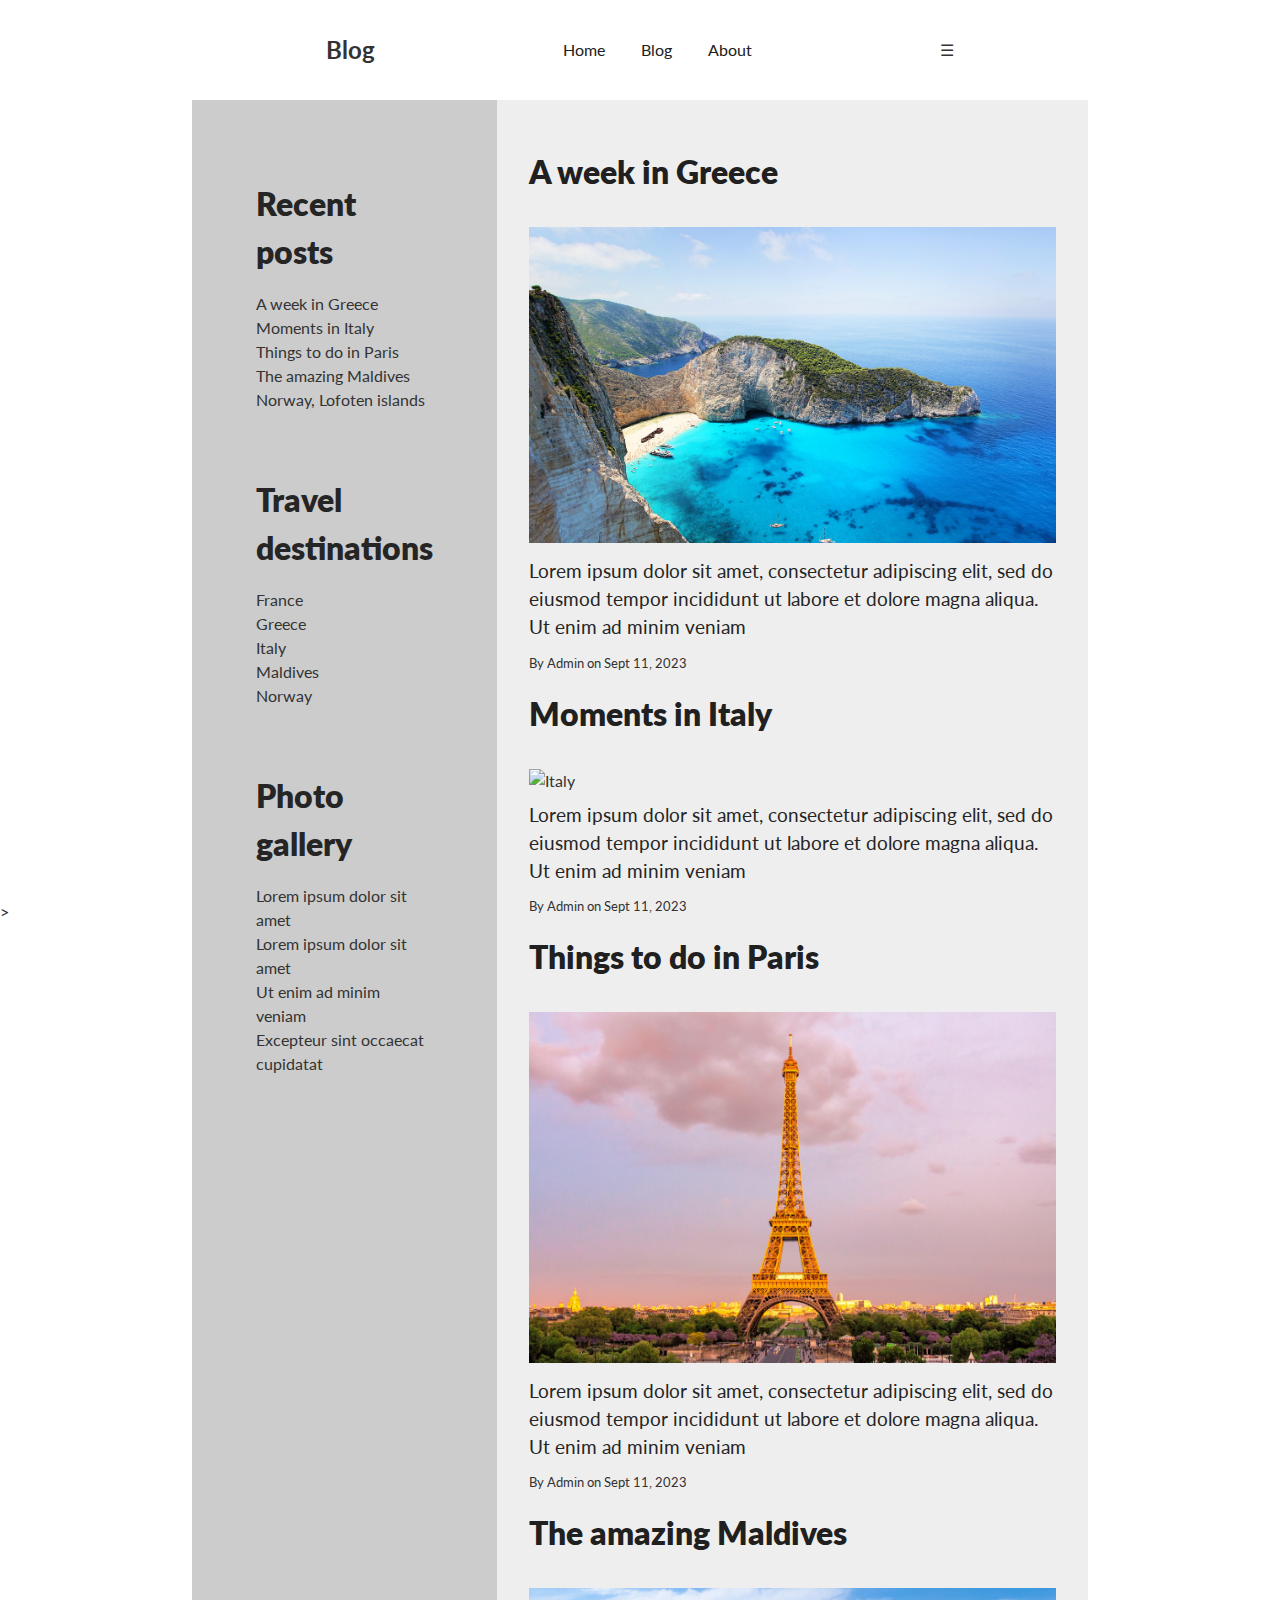
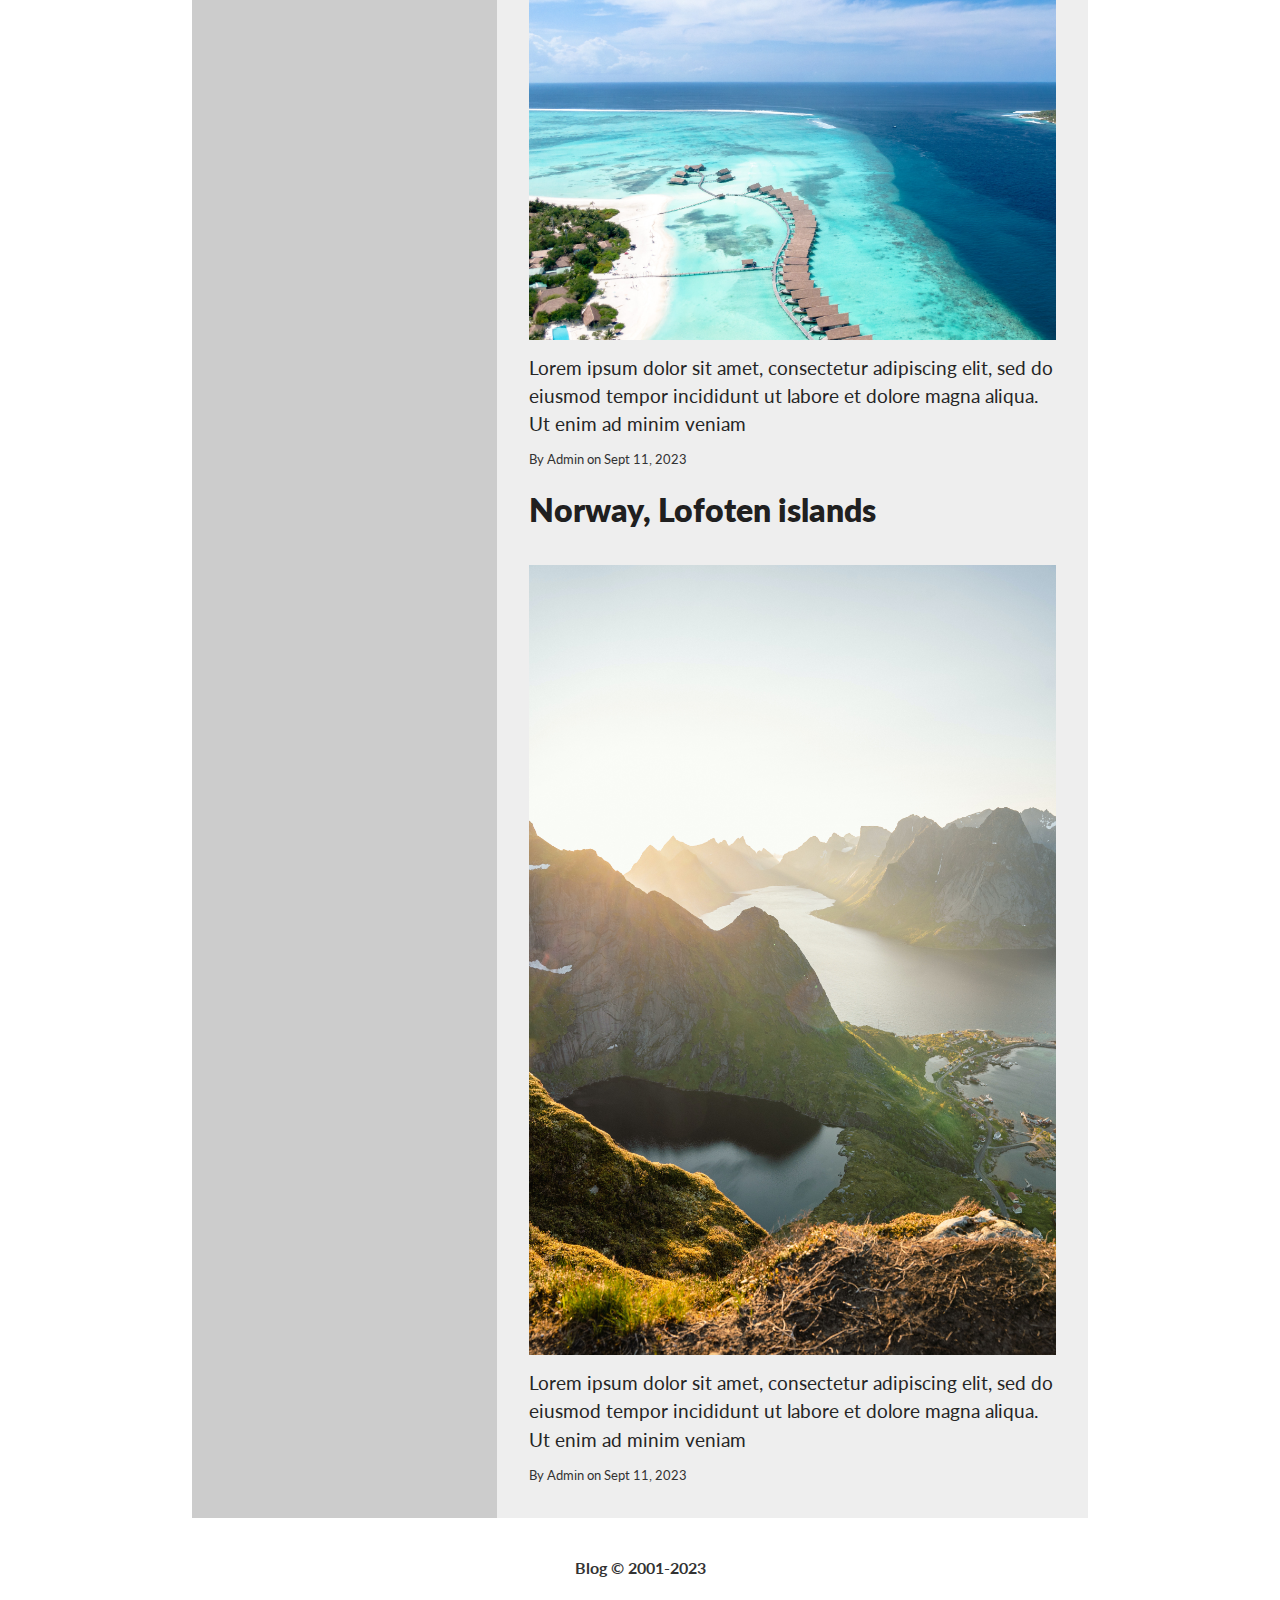
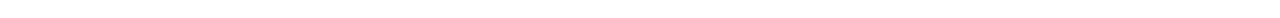
==== about.html @ 2634a688 "Content+pages" ====
<!DOCTYPE html>
<html lang="en">
<head>
  <meta charset="utf-8">
  <meta http-equiv="X-UA-Compatible" content="ie=edge">
  <meta name = "viewport" content="width=device-width, initial-scale=1.0">
  <link rel="stylesheet" href="css/style.css">
    <title>Blog</title>
</head>
<body>
    <div class="container">
        <header>
            <nav>
                <div class="logo">
                    <h2>Blog</h2>
                </div>
                <ul>
                    <li><a href="index.html">Home</a></li>
                    <li><a href="blog.html">Blog</a></li>
                    <li><a href="about.html">About</a></li>
                </ul>
                <a href="#" class="information">&#9776;</a>
            </nav>
        </header>
        <aside>
            <div class="posts">
                <h1>Recent posts</h1>
                <ul>
                    <li><a href="#">A week in Greece</a></li>
                    <li><a href="#">Moments in Italy</a></li>
                    <li><a href="#">Things to do in Paris</a></li>
                    <li><a href="#">The amazing Maldives</a></li>
                    <li><a href="#">Norway, Lofoten islands</a></li>
                </ul>
            </div>

            <div class="destinations">
                <h1>Travel destinations</h1>
                <ul>
                    <li><a href="#">France</a></li>
                    <li><a href="#">Greece</a></li>
                    <li><a href="#">Italy</a></li>
                    <li><a href="#">Maldives</a></li>
                    <li><a href="#">Norway</a></li>
                </ul>
            </div>

            <div class="gallery">
                <h1>Photo gallery</h1>
                <ul>
                    <li><a href="#">Lorem ipsum dolor sit amet</a></li>
                    <li><a href="#">Lorem ipsum dolor sit amet</a></li>
                    <li><a href="#">Ut enim ad minim veniam</a></li>
                    <li><a href="#">Excepteur sint occaecat cupidatat</a></li>
                </ul>
            </div>
        </aside>
        <main>
            <div class="blog-posts">
                <div class="post">
                    <h1>A week in Greece</h1>
                    <img src="assets/pictures/greece.jpg" alt="Greece">
                    <h3>Lorem ipsum dolor sit amet, consectetur adipiscing elit, sed do eiusmod tempor incididunt ut labore et dolore magna aliqua. Ut enim ad minim veniam</h3>
                    <small>By <a href="#">Admin</a> on Sept 11, 2023</small>
                </div>
                <div class="post">
                    <h1>Moments in Italy</h1>
                    <img src="assets/pictures/italy.jpg" alt="Italy">
                    <h3>Lorem ipsum dolor sit amet, consectetur adipiscing elit, sed do eiusmod tempor incididunt ut labore et dolore magna aliqua. Ut enim ad minim veniam</h3>
                    <small>By <a href="#">Admin</a> on Sept 11, 2023</small>
            </div>
            <div class="post">
                <h1>Things to do in Paris</h1>
                <img src="assets/pictures/france.jpg" alt="France">
                <h3>Lorem ipsum dolor sit amet, consectetur adipiscing elit, sed do eiusmod tempor incididunt ut labore et dolore magna aliqua. Ut enim ad minim veniam</h3>
                <small>By <a href="#">Admin</a> on Sept 11, 2023</small>
            </div>
            <div class="post">
                <h1>The amazing Maldives</h1>
                <img src="assets/pictures/maldives.jpg" alt="Maldives">
                <h3>Lorem ipsum dolor sit amet, consectetur adipiscing elit, sed do eiusmod tempor incididunt ut labore et dolore magna aliqua. Ut enim ad minim veniam</h3>
                <small>By <a href="#">Admin</a> on Sept 11, 2023</small>
        </div>
        <div class="post">
            <h1>Norway, Lofoten islands</h1>
            <img src="assets/pictures/reinebringen.jpg" alt="Norway">
            <h3>Lorem ipsum dolor sit amet, consectetur adipiscing elit, sed do eiusmod tempor incididunt ut labore et dolore magna aliqua. Ut enim ad minim veniam</h3>
            <small>By <a href="#">Admin</a> on Sept 11, 2023</small>
    </div>

        </main>
        <footer>
            <h4>Blog &copy; 2001-2023</h4>
        </footer>
    </div>

    <script src="app.js"></script>
</body>
  </html>>
---- css/style.css ----
@import url('https://fonts.googleapis.com/css2?family=Lato:wght@400;900&display=swap');
/*Base styling */

*{
    margin: 0;
    padding: 0;
    box-sizing: border-box;
}
body{
    font-family: 'Lato', sans-serif;
    font-size: 16px;
    line-height: 1.5;
    color: #333;
    background-color: #fff;
    background-size: cover;
}

ul{
    list-style: none;
}
a{
    text-decoration: none;
    color: #333;
}

h1{
    color: #252525;
    margin: 16px 0;
    font-weight: 800;
}

h3{
    color: #252525;
    margin: 8px 0;
    font-weight: 400;
}

p{
    margin: 16px 0;
    line-height: 1.75;
    font-weight: 400;
}

img{
    max-width: 100%;
    height: auto;
    margin-top: 15px;
}

/*Navigation*/
header{
    line-height: 100px;
}
nav{
    display: flex;
    justify-content: space-between;
    align-items: center;
    width: 70%;
    margin: 0 auto;
}


nav ul li{
    display: inline;
    padding:0 16px;
}
nav ul li a{
    color: #202020;
}

.mobile{
    display: none;
}

.show{
    display: block;
}



@media(max-width:768px){
    nav{
        position: static;
    }

    nav ul{
        display: none;
        width: 100%;
        background-color: #ccc;
        position: absolute;
        top: 100px;
        left: 0;
        right: 0;
        height: 40vh;
        text-align: center;
    }

    nav ul li{
        display: block;
    }
    nav ul li a{
        color: #202020;
    }
    a.mobile{
        color:#202020;
        font-size: 32px;
        display: block;
    }
}

/*Aside*/
aside{
    padding: 64px;
}
aside .destinations,.gallery{
    margin-top: 64px;
}


/*Blog*/
.blog-posts h1{
    color: #202020;
}
.blog-posts {
    padding: 32px;
}

.container{
    display:grid;
    grid-template-columns: 1fr 1fr 1fr;
    grid-template-rows: 100px auto 100px;
    height: 100vh;
    width: 70%;
    margin: 0 auto;
}

header{
    background-color: white;
    grid-column-start: span 3;
}

aside{
    background-color: #ccc;
    grid-column-start: span 1;
}

main{
    background-color: #eee;
    grid-column-start: span 2;
}

footer{
    background-color: white;
    grid-column-start: span 3;
    text-align: center;
    display: flex;
    align-items: center;
    justify-content: center;
}

@media (max-width: 768px){
    .container{
        grid-template-columns: 1fr;
        grid-template-rows: 100px auto auto 100px;
        width: 100%;
    }
    header,aside,main,footer{
        grid-column-start: span 1;
    }
}
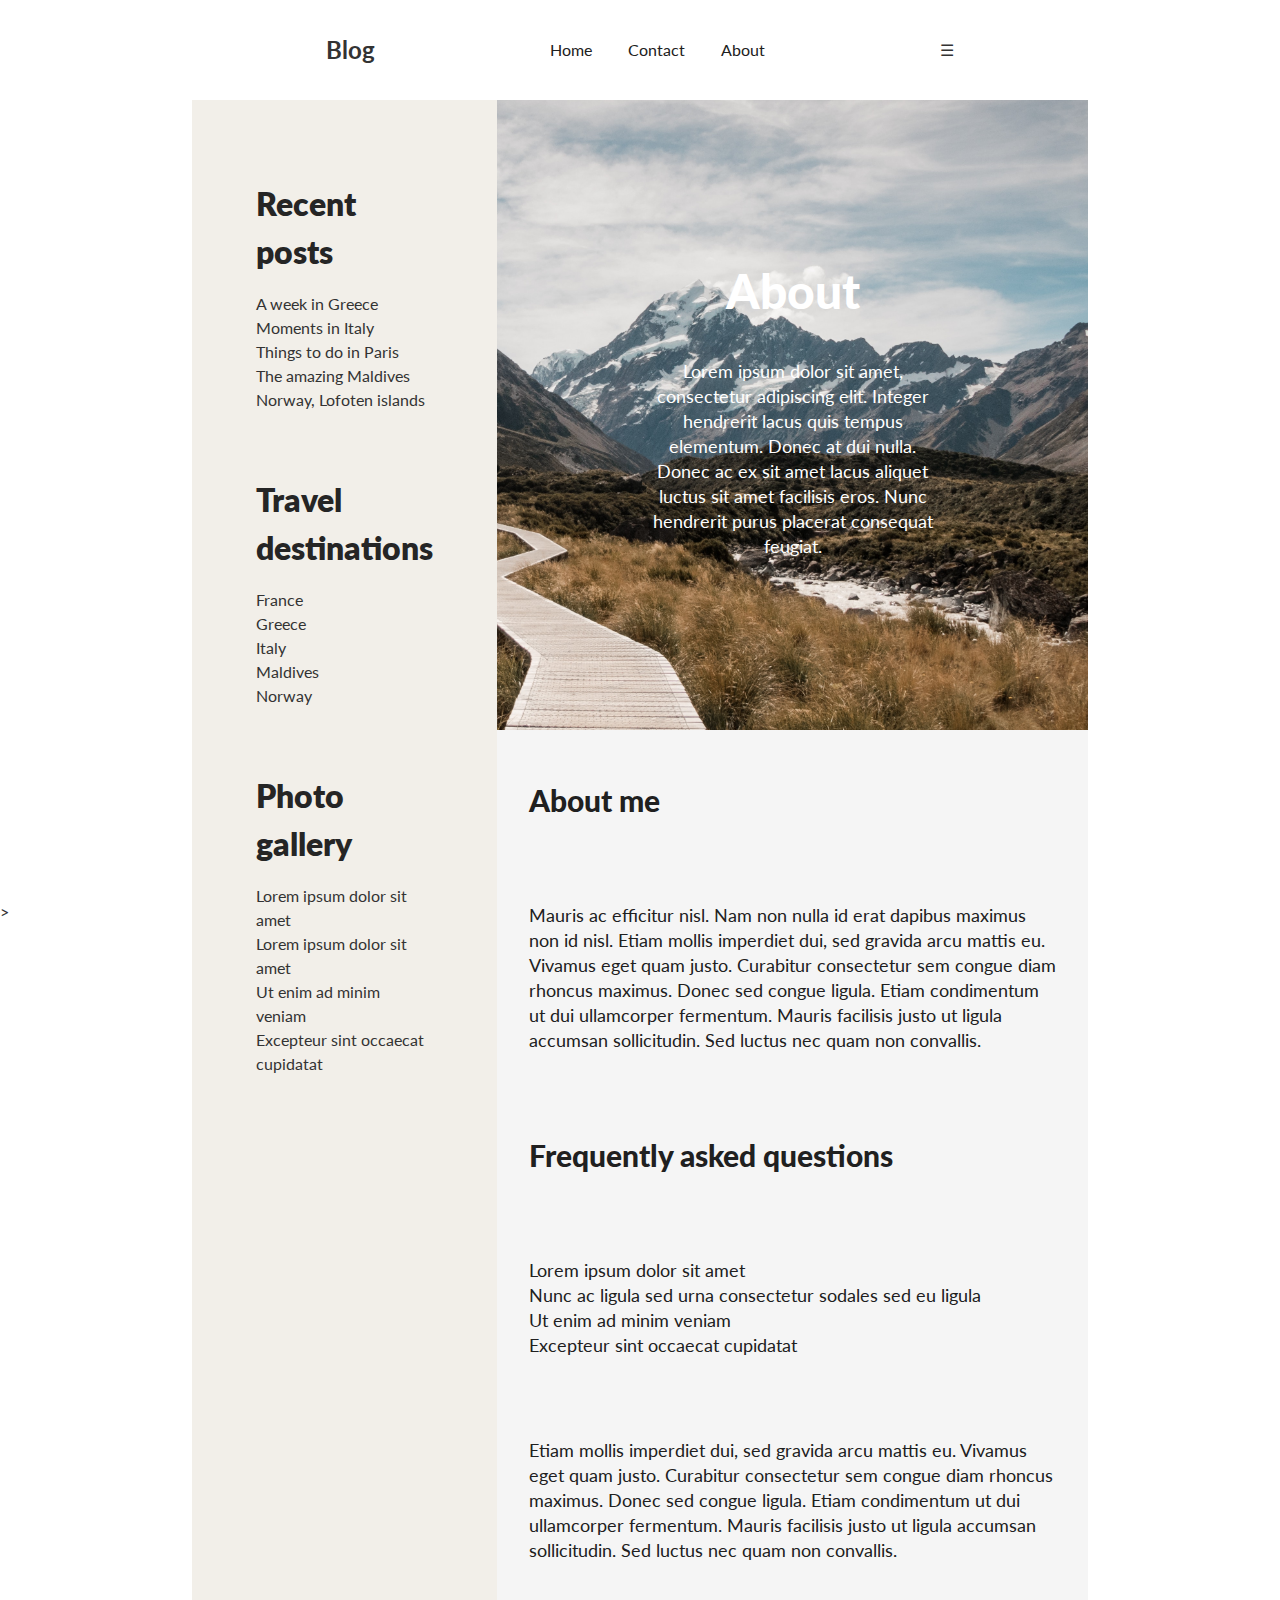
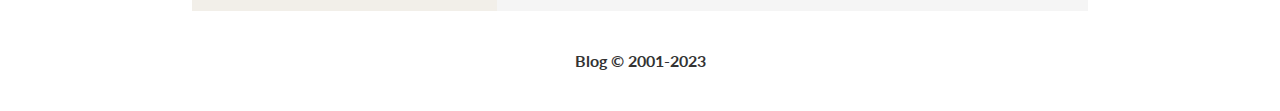
==== commit 8188a793: "Content for pages" ====
--- a/about.html
+++ b/about.html
@@ -16,7 +16,7 @@
                 </div>
                 <ul>
                     <li><a href="index.html">Home</a></li>
-                    <li><a href="blog.html">Blog</a></li>
+                    <li><a href="contact.html">Contact</a></li>
                     <li><a href="about.html">About</a></li>
                 </ul>
                 <a href="#" class="information">&#9776;</a>
@@ -55,40 +55,30 @@
                 </ul>
             </div>
         </aside>
+        
         <main>
-            <div class="blog-posts">
-                <div class="post">
-                    <h1>A week in Greece</h1>
-                    <img src="assets/pictures/greece.jpg" alt="Greece">
-                    <h3>Lorem ipsum dolor sit amet, consectetur adipiscing elit, sed do eiusmod tempor incididunt ut labore et dolore magna aliqua. Ut enim ad minim veniam</h3>
-                    <small>By <a href="#">Admin</a> on Sept 11, 2023</small>
-                </div>
-                <div class="post">
-                    <h1>Moments in Italy</h1>
-                    <img src="assets/pictures/italy.jpg" alt="Italy">
-                    <h3>Lorem ipsum dolor sit amet, consectetur adipiscing elit, sed do eiusmod tempor incididunt ut labore et dolore magna aliqua. Ut enim ad minim veniam</h3>
-                    <small>By <a href="#">Admin</a> on Sept 11, 2023</small>
-            </div>
-            <div class="post">
-                <h1>Things to do in Paris</h1>
-                <img src="assets/pictures/france.jpg" alt="France">
-                <h3>Lorem ipsum dolor sit amet, consectetur adipiscing elit, sed do eiusmod tempor incididunt ut labore et dolore magna aliqua. Ut enim ad minim veniam</h3>
-                <small>By <a href="#">Admin</a> on Sept 11, 2023</small>
-            </div>
-            <div class="post">
-                <h1>The amazing Maldives</h1>
-                <img src="assets/pictures/maldives.jpg" alt="Maldives">
-                <h3>Lorem ipsum dolor sit amet, consectetur adipiscing elit, sed do eiusmod tempor incididunt ut labore et dolore magna aliqua. Ut enim ad minim veniam</h3>
-                <small>By <a href="#">Admin</a> on Sept 11, 2023</small>
-        </div>
-        <div class="post">
-            <h1>Norway, Lofoten islands</h1>
-            <img src="assets/pictures/reinebringen.jpg" alt="Norway">
-            <h3>Lorem ipsum dolor sit amet, consectetur adipiscing elit, sed do eiusmod tempor incididunt ut labore et dolore magna aliqua. Ut enim ad minim veniam</h3>
-            <small>By <a href="#">Admin</a> on Sept 11, 2023</small>
-    </div>
-
+            <section id="about">
+                <h2>About</h2>
+                <p>Lorem ipsum dolor sit amet, consectetur adipiscing elit. Integer hendrerit lacus quis tempus elementum. Donec at dui nulla. Donec ac ex sit amet lacus aliquet luctus sit amet facilisis eros. Nunc hendrerit purus placerat consequat feugiat.</p>
+                
+            </section>
+            <section id="about-me">
+                <h1>About me</h1>
+                <h3>Mauris ac efficitur nisl. Nam non nulla id erat dapibus maximus non id nisl. Etiam mollis imperdiet dui, sed gravida arcu mattis eu. Vivamus eget quam justo. Curabitur consectetur sem congue diam rhoncus maximus. Donec sed congue ligula. Etiam condimentum ut dui ullamcorper fermentum. Mauris facilisis justo ut ligula accumsan sollicitudin. Sed luctus nec quam non convallis.</h3>
+            </section>
+            <section id="FAQ">
+                <h1>Frequently asked questions</h1>
+                <ul>
+                    <li>Lorem ipsum dolor sit amet</li>
+                    <li>Nunc ac ligula sed urna consectetur sodales sed eu ligula</li>
+                    <li>Ut enim ad minim veniam</li>
+                    <li>Excepteur sint occaecat cupidatat</li>
+                </ul>
+                <h3>Etiam mollis imperdiet dui, sed gravida arcu mattis eu. Vivamus eget quam justo. Curabitur consectetur sem congue diam rhoncus maximus. Donec sed congue ligula. Etiam condimentum ut dui ullamcorper fermentum. Mauris facilisis justo ut ligula accumsan sollicitudin. Sed luctus nec quam non convallis.</h3>
+            </section>
         </main>
+            
+ 
         <footer>
             <h4>Blog &copy; 2001-2023</h4>
         </footer>
--- a/css/style.css
+++ b/css/style.css
@@ -140,12 +140,12 @@
 }
 
 aside{
-    background-color: #ccc;
+    background-color: #F2EFE9;
     grid-column-start: span 1;
 }
 
 main{
-    background-color: #eee;
+    background-color: whitesmoke;
     grid-column-start: span 2;
 }
 
@@ -167,4 +167,148 @@
     header,aside,main,footer{
         grid-column-start: span 1;
     }
+}
+
+/*About*/
+
+#about{
+    background-image: url(../assets/pictures/about.jpg);
+    width: 100%;
+    height: 70vh;
+    background-size: 100%;
+    background-position: center;
+    display: flex;
+    flex-direction: column;
+    justify-content: center;
+    align-items: center;
+    text-align: center;
+    background-attachment: fixed;
+    background-repeat: no-repeat;
+}
+
+#about h2{
+    color: #fff;
+    font-size: 48px;
+    font-weight: 900;
+    margin-bottom: 16px;
+}
+
+#about p{
+    color: #fff;
+    width: 50%;
+    font-size: 18px;
+    font-weight: 400;
+    margin-bottom: 16px;
+    line-height: 25px;
+}
+
+#about-me h1{
+    color: #202020;
+    font-size: 30px;
+    font-weight: 900;
+    margin-bottom: 16px;
+    padding: 32px;
+}
+
+#about-me h3{
+    color: #202020;
+    font-size: 18px;
+    font-weight: 400;
+    margin-bottom: 16px;
+    line-height: 25px;
+    padding: 32px;
+}
+
+#FAQ h1{
+    color: #202020;
+    font-size: 30px;
+    font-weight: 900;
+    margin-bottom: 16px;
+    padding: 32px;
+}
+
+#FAQ h3{
+    color: #202020;
+    font-size: 18px;
+    font-weight: 400;
+    margin-bottom: 16px;
+    line-height: 25px;
+    padding: 32px;
+}
+
+#FAQ ul{
+    color: #202020;
+    font-size: 18px;
+    font-weight: 400;
+    margin-bottom: 16px;
+    line-height: 25px;
+    padding: 32px;
+}
+
+
+/*Contact*/
+
+#contact{
+    background-image: url(../assets/pictures/map.jpg);
+    width: 100%;
+    height: 70vh;
+    background-size: 100%;
+    background-position: center;
+    display: flex;
+    flex-direction: column;
+    justify-content: center;
+    align-items: center;
+    text-align: center;
+    background-attachment: fixed;
+    background-repeat: no-repeat;
+}
+
+#contact h2{
+    color: #fff;
+    font-size: 48px;
+    font-weight: 900;
+    margin-bottom: 16px;
+}
+
+#contact-me h1{
+    color: #202020;
+    font-size: 30px;
+    font-weight: 900;
+    margin-bottom: 16px;
+    padding: 32px;
+}
+
+#contact-me h3{
+    color: #202020;
+    font-size: 18px;
+    font-weight: 400;
+    margin-bottom: 16px;
+    line-height: 25px;
+    padding: 32px;
+}
+
+#contact-me .fea-base{
+    display: grid;
+    grid-template-columns: repeat(auto-fit, minmax(150px, 1fr));
+    grid-gap: 1rem;
+}
+
+#contact-me .fea-box{
+    background: #f9f9f9;
+    text-align: start;
+}
+
+#contact-me .fea-box i{
+    color: rgb(44, 44, 80);
+    font-size: 56px;
+    padding: 32px;
+}
+
+#contact-me .fea-box h3{
+    color: rgb(44, 44, 80);
+    font-size: 18px;
+    font-weight: 550;
+    margin-bottom: 16px;
+    line-height: 25px;
+    padding: 32px;
 }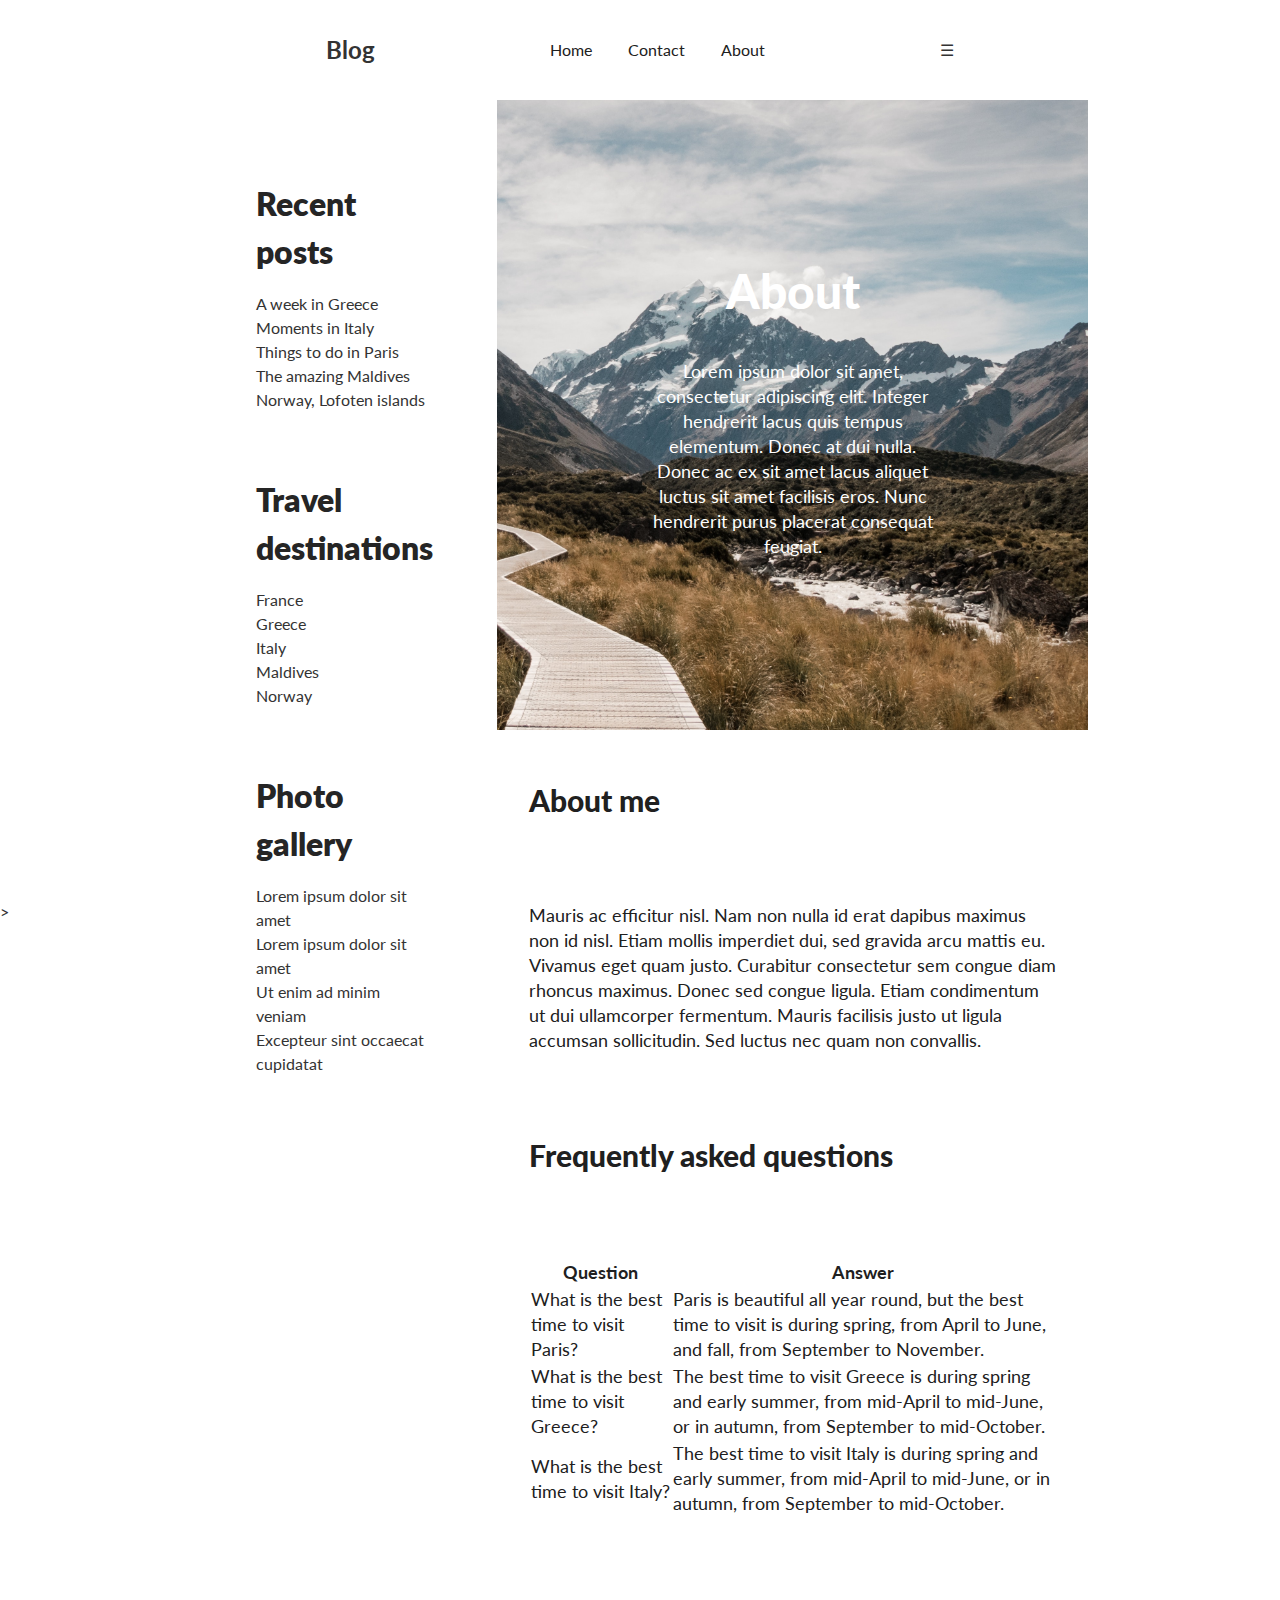
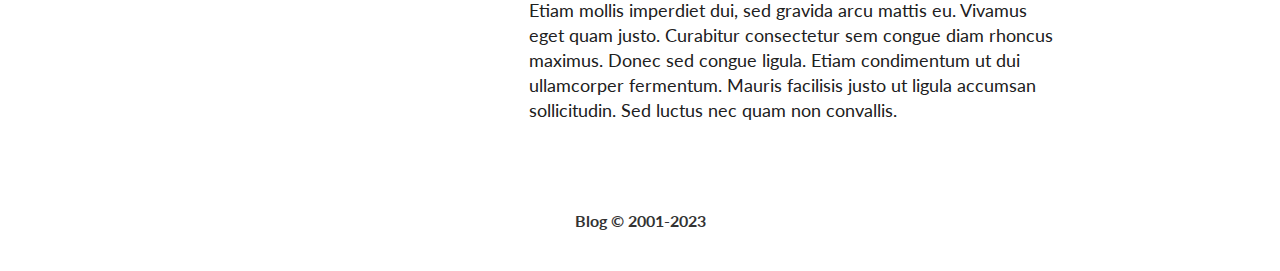
==== commit b08854b3: "Added functions and updated readme" ====
--- a/about.html
+++ b/about.html
@@ -68,12 +68,24 @@
             </section>
             <section id="FAQ">
                 <h1>Frequently asked questions</h1>
-                <ul>
-                    <li>Lorem ipsum dolor sit amet</li>
-                    <li>Nunc ac ligula sed urna consectetur sodales sed eu ligula</li>
-                    <li>Ut enim ad minim veniam</li>
-                    <li>Excepteur sint occaecat cupidatat</li>
-                </ul>
+                <table>
+                    <tr>
+                      <th>Question</th>
+                        <th>Answer</th>
+                    </tr>
+                    <tr>
+                      <td>What is the best time to visit Paris?</td>
+                        <td>Paris is beautiful all year round, but the best time to visit is during spring, from April to June, and fall, from September to November.</td>
+                    </tr>
+                    <tr>
+                      <td>What is the best time to visit Greece?</td>
+                        <td>The best time to visit Greece is during spring and early summer, from mid-April to mid-June, or in autumn, from September to mid-October.</td>
+                    </tr>
+                    <tr>
+                      <td>What is the best time to visit Italy?</td>
+                        <td>The best time to visit Italy is during spring and early summer, from mid-April to mid-June, or in autumn, from September to mid-October.</td>
+                    </tr>
+                </table>
                 <h3>Etiam mollis imperdiet dui, sed gravida arcu mattis eu. Vivamus eget quam justo. Curabitur consectetur sem congue diam rhoncus maximus. Donec sed congue ligula. Etiam condimentum ut dui ullamcorper fermentum. Mauris facilisis justo ut ligula accumsan sollicitudin. Sed luctus nec quam non convallis.</h3>
             </section>
         </main>
--- a/css/style.css
+++ b/css/style.css
@@ -118,6 +118,58 @@
 
 
 /*Blog*/
+#timer{
+    padding: 64px;
+    background-image: url(../assets/pictures/newpost.jpg);
+    width: 100%;
+    height: 70vh;
+    background-size: 100%;
+    background-position: center;
+    display: flex;
+    flex-direction: column;
+    justify-content: center;
+    align-items: center;
+    text-align: center;
+    background-attachment: fixed;
+    background-repeat: no-repeat;
+}
+
+#timer h1{
+    color: #fff;
+    font-size: 48px;
+    font-weight: 900;
+    margin: 0 0 80px;
+}
+
+#timer small{
+    color: #fff;
+    font-size: 18px;
+    font-weight: 400;
+    margin-bottom: 16px;
+    line-height: 25px;
+}
+
+.countdown{
+    display: flex;
+    transform: scale(2);
+}
+
+.time {
+    display: flex;
+    flex-direction: column;
+    align-items: center;
+    margin: 0 16px;
+    justify-content: center;
+}
+
+.time h2{
+    font-size: 36px;
+    font-weight: bold;
+    color: #fff;
+    line-height: 1;
+    margin: 0 0 5px;
+}
+
 .blog-posts h1{
     color: #202020;
 }
@@ -140,12 +192,12 @@
 }
 
 aside{
-    background-color: #F2EFE9;
+    background-color: white;
     grid-column-start: span 1;
 }
 
 main{
-    background-color: whitesmoke;
+    background-color: white;
     grid-column-start: span 2;
 }
 
@@ -245,6 +297,15 @@
     padding: 32px;
 }
 
+#FAQ table{
+    color: #202020;
+    font-size: 18px;
+    font-weight: 400;
+    margin-bottom: 16px;
+    line-height: 25px;
+    padding: 32px;
+}
+
 
 /*Contact*/
 
@@ -311,4 +372,79 @@
     margin-bottom: 16px;
     line-height: 25px;
     padding: 32px;
+}
+
+#contact-form{
+    background: #f9f9f9;
+    text-align: start;
+    padding: 32px;
+    width: 100%;
+    max-width: 710px;
+    border-radius: 10px;
+    font-size: 20px;
+    display: flex;
+    flex-direction: column;
+}
+
+#contact-form h1{
+    color: rgb(44, 44, 80);
+    font-size: 30px;
+    font-weight: 900;
+    margin-bottom: 16px;
+    padding: 10px;
+}
+
+form input, form textarea{
+    width: 100%;
+    padding: 10px;
+    margin-bottom: 16px;
+    border: none;
+    border-radius: 5px;
+    font-size: 18px;
+    outline: none;
+}
+
+button{
+    width: 25%;
+    padding: 10px;
+    margin: 20px auto 0;
+    margin-bottom: 16px;
+    border: none;
+    border-radius: 20px;
+    font-size: 18px;
+    outline: none;
+    background-color: rgb(44, 44, 80);
+    color: #fff;
+    cursor: pointer;
+    display: flex;
+    justify-content: center;
+}
+
+.popup{
+    width: 400px;
+    background: #f9f9f9;
+    border-radius: 6px;
+    position: absolute;
+    top: 0;
+    left: 50%;
+    transform: translate(-50%,-50%) scale(0.1);
+    text-align: center;
+    padding: 0 30px 30px;
+    color: #202020;
+    visibility: hidden;
+    transition: transform 0.4s, top 0.4s;
+}
+
+.open-popup{
+    visibility: visible;
+    top: 50%;
+    transform: translate(-50%,-50%) scale(1);
+}
+
+.popup img{
+    width: 100px;
+    height: 100px;
+    margin-top: -50px;
+    border-radius: 50%;
+    box-shadow: 0 2px 5px rgba(0, 0, 0, 0.2);
 }